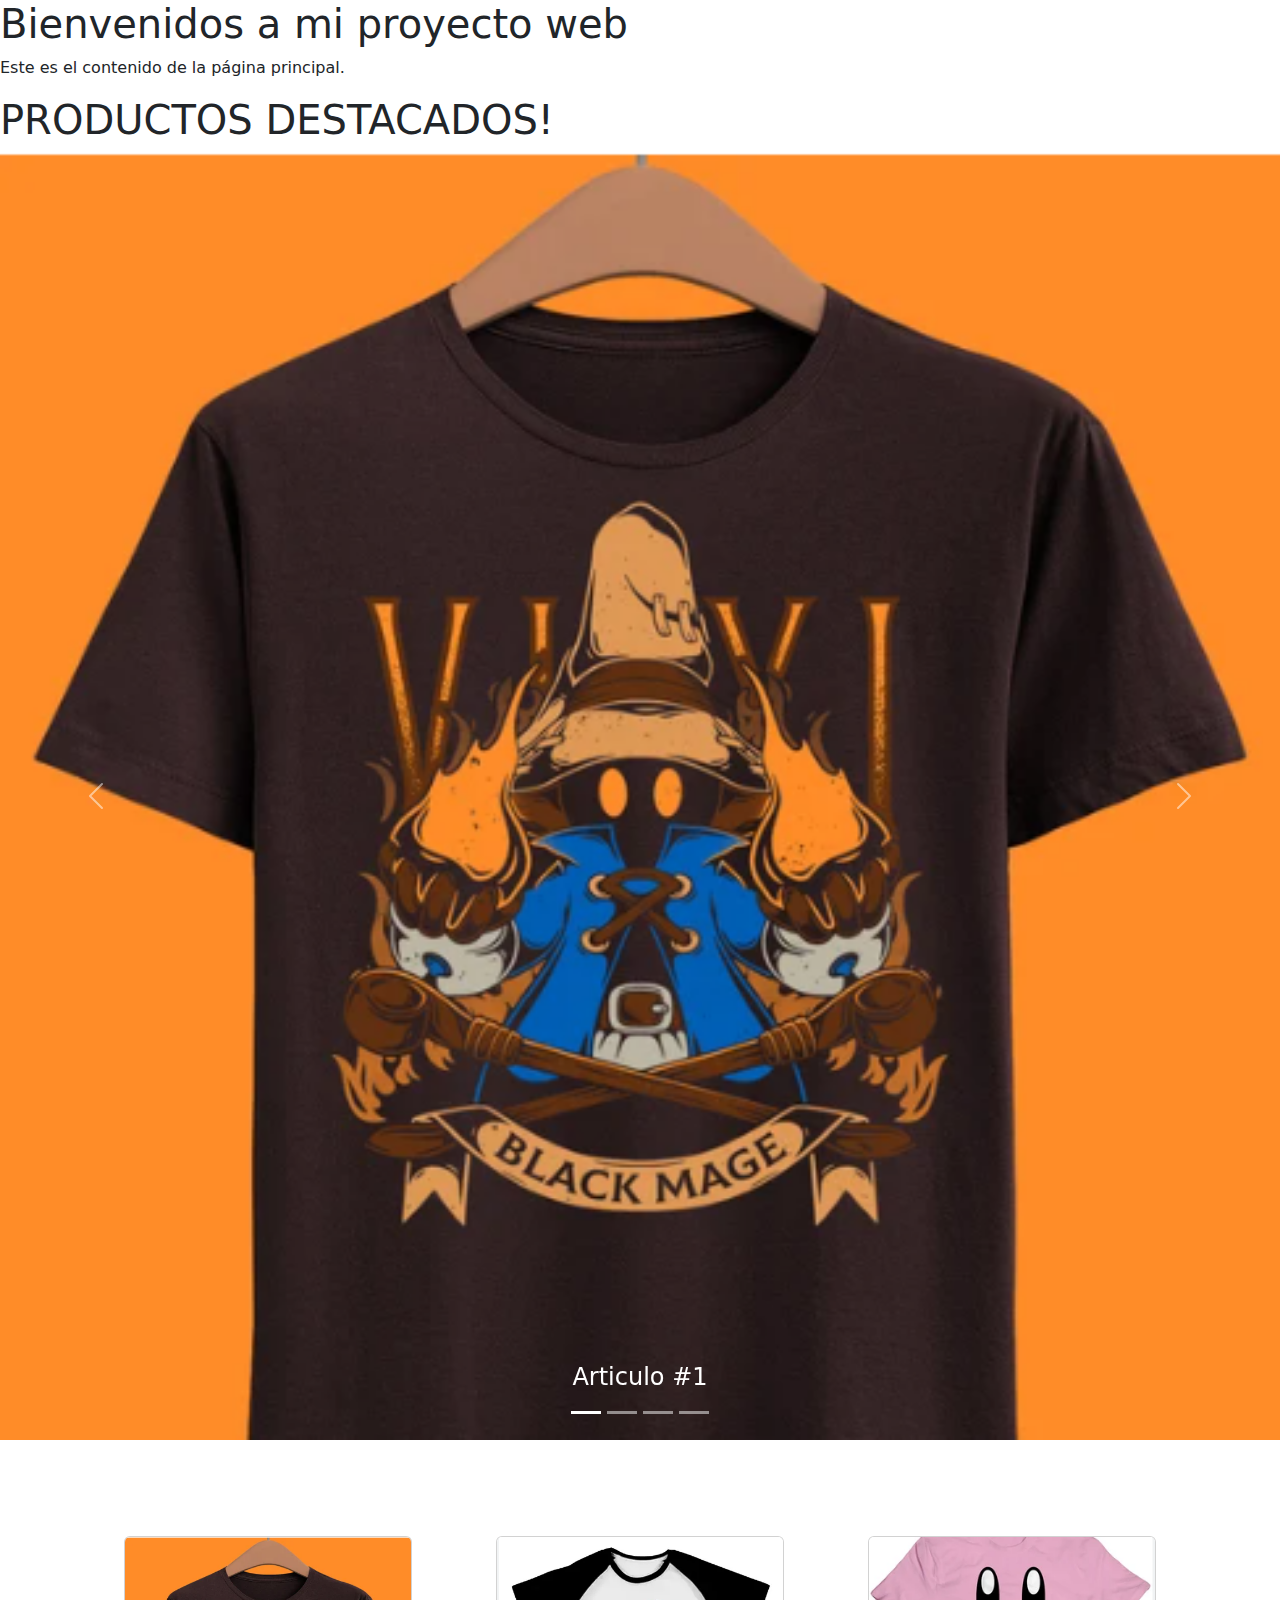
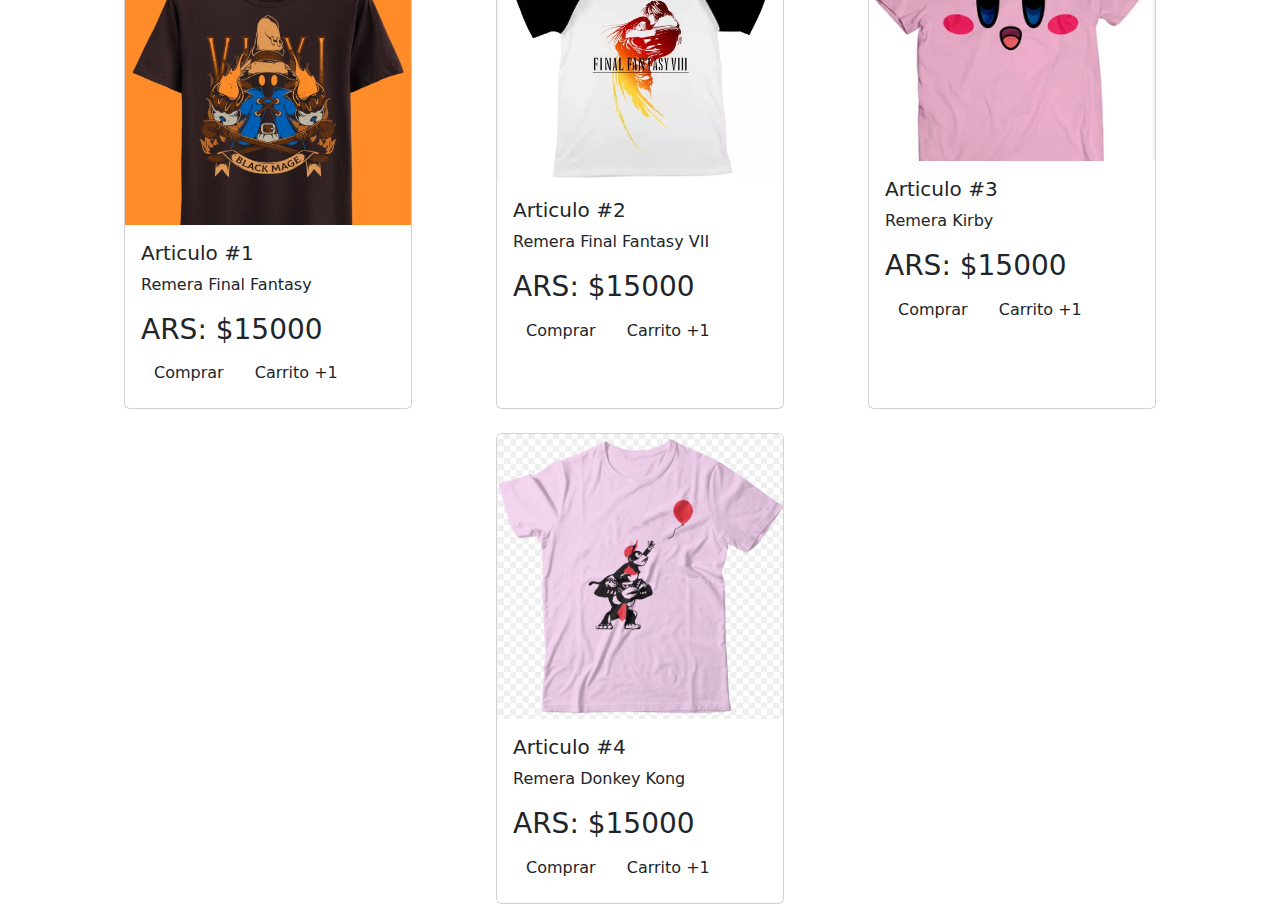
==== index.html @ dea4320c "Inicio proyecto" ====
<!DOCTYPE html>
<html lang="es">
<head>
    <meta charset="UTF-8">
    <meta name="viewport" content="width=device-width, initial-scale=1.0">
    <title>Mi Proyecto Web</title>
    
    <!-- Bootstrap CSS -->
    <link href="https://cdn.jsdelivr.net/npm/bootstrap@5.3.3/dist/css/bootstrap.min.css" rel="stylesheet" integrity="sha384-QWTKZyjpPEjISv5WaRU9OFeRpok6YctnYmDr5pNlyT2bRjXh0JMhjY6hW+ALEwIH" crossorigin="anonymous">
    
    <!-- Estilos personalizados -->
    <link rel="stylesheet" href="../css/styles.css">
</head>
<body>

    <!-- Contenedor para cargar el navbar dinámicamente -->
    <div id="navbar"></div>

    <!-- Contenido principal de la página -->
    <h1>Bienvenidos a mi proyecto web</h1>
    <p>Este es el contenido de la página principal.</p>

    <h1 class="tituloH1"> PRODUCTOS DESTACADOS!</h1>

    <div id="carouselExampleIndicators" class="carousel slide">
        <div class="carousel-indicators">
          <button type="button" data-bs-target="#carouselExampleIndicators" data-bs-slide-to="0" class="active" aria-current="true" aria-label="Slide 1"></button>
          <button type="button" data-bs-target="#carouselExampleIndicators" data-bs-slide-to="1" aria-label="Slide 2"></button>
          <button type="button" data-bs-target="#carouselExampleIndicators" data-bs-slide-to="2" aria-label="Slide 3"></button>
          <button type="button" data-bs-target="#carouselExampleIndicators" data-bs-slide-to="3" aria-label="Slide 4"></button>
        </div>
        <div class="carousel-inner">
          <div class="carousel-item active">
            <img src="../images/item_01_FF.png" class="d-block w-100" alt="...">
            <div class="carousel-caption d-none d-md-block">
                <h4>Articulo #1</h5>
              </div>
          </div>
          <div class="carousel-item">
            <img src="../images/item_02_FF.png" class="d-block w-100" alt="...">
            <div class="carousel-caption d-none d-md-block">
                <h4>Articulo #2</h5>
              </div>
          </div>
          <div class="carousel-item">
            <img src="../images/item_03_Kirby.png" class="d-block w-100" alt="...">
            <div class="carousel-caption d-none d-md-block">
                <h4>Articulo #3</h5>
              </div>
          </div>
          <div class="carousel-item">
            <img src="../images/item_04_DK.png" class="d-block w-100" alt="...">
            <div class="carousel-caption d-none d-md-block">
                <h4>Articulo #4</h5>
              </div>
          </div>
        </div>
        <button class="carousel-control-prev" type="button" data-bs-target="#carouselExampleIndicators" data-bs-slide="prev">
          <span class="carousel-control-prev-icon" aria-hidden="true"></span>
          <span class="visually-hidden">Previous</span>
        </button>
        <button class="carousel-control-next" type="button" data-bs-target="#carouselExampleIndicators" data-bs-slide="next">
          <span class="carousel-control-next-icon" aria-hidden="true"></span>
          <span class="visually-hidden">Next</span>
        </button>
      </div>



    <br> <br> <br> <br>
    <div class="container">
      <!-- Primera fila de 3 cards -->
      <div class="d-flex justify-content-around">
        <div class="card" style="width: 18rem;">
          <img class="card-img-top" src="../images/item_01_FF.png" alt="Card image cap">
          <div class="card-body">
            <h5 class="card-title">Articulo #1</h5>
            <p class="card-text">Remera Final Fantasy</p>
            <h3 class="card-text">ARS: $15000</h1>
            <a href="#" class="btn btn-comprar">Comprar</a>
            <a href="#" class="btn btn-carrito">Carrito +1</a>
          </div>
        </div>
        <div class="card" style="width: 18rem;">
          <img class="card-img-top" src="../images/item_02_FF.png" alt="Card image cap">
          <div class="card-body">
            <h5 class="card-title">Articulo #2</h5>
            <p class="card-text">Remera Final Fantasy VII</p>
            <h3 class="card-text">ARS: $15000</h1>
            <a href="#" class="btn btn-comprar">Comprar</a>
            <a href="#" class="btn btn-carrito">Carrito +1</a>
          </div>
        </div>
        <div class="card" style="width: 18rem;">
          <img class="card-img-top" src="../images/item_03_Kirby.png" alt="Card image cap">
          <div class="card-body">
            <h5 class="card-title">Articulo #3</h5>
            <p class="card-text">Remera Kirby</p>
            <h3 class="card-text">ARS: $15000</h1>
            <a href="#" class="btn btn-comprar">Comprar</a>
            <a href="#" class="btn btn-carrito">Carrito +1</a>
          </div>
        </div>
      </div>
    
      <!-- Segunda fila de 3 cards -->
      <div class="d-flex justify-content-around mt-4">
        <div class="card" style="width: 18rem;">
          <img class="card-img-top" src="../images/item_04_DK.png" alt="Card image cap">
          <div class="card-body">
            <h5 class="card-title">Articulo #4</h5>
            <p class="card-text">Remera Donkey Kong</p>
            <h3 class="card-text">ARS: $15000</h1>
            <a href="#" class="btn btn-comprar">Comprar</a>
            <a href="#" class="btn btn-carrito">Carrito +1</a>
          </div>
        </div>
      </div>
    </div>
    

    <!-- Contenedor para cargar el footer dinámicamente -->
    <div id="footer"></div>

    <!-- Scripts -->
    <script src="../js/loadComponents.js"></script> <!-- Cargar componentes dinámicamente -->
    <script src="https://cdn.jsdelivr.net/npm/bootstrap@5.3.3/dist/js/bootstrap.bundle.min.js" integrity="sha384-YvpcrYf0tY3lHB60NNkmXc5s9fDVZLESaAA55NDzOxhy9GkcIdslK1eN7N6jIeHz" crossorigin="anonymous"></script>
    
</body>
</html>
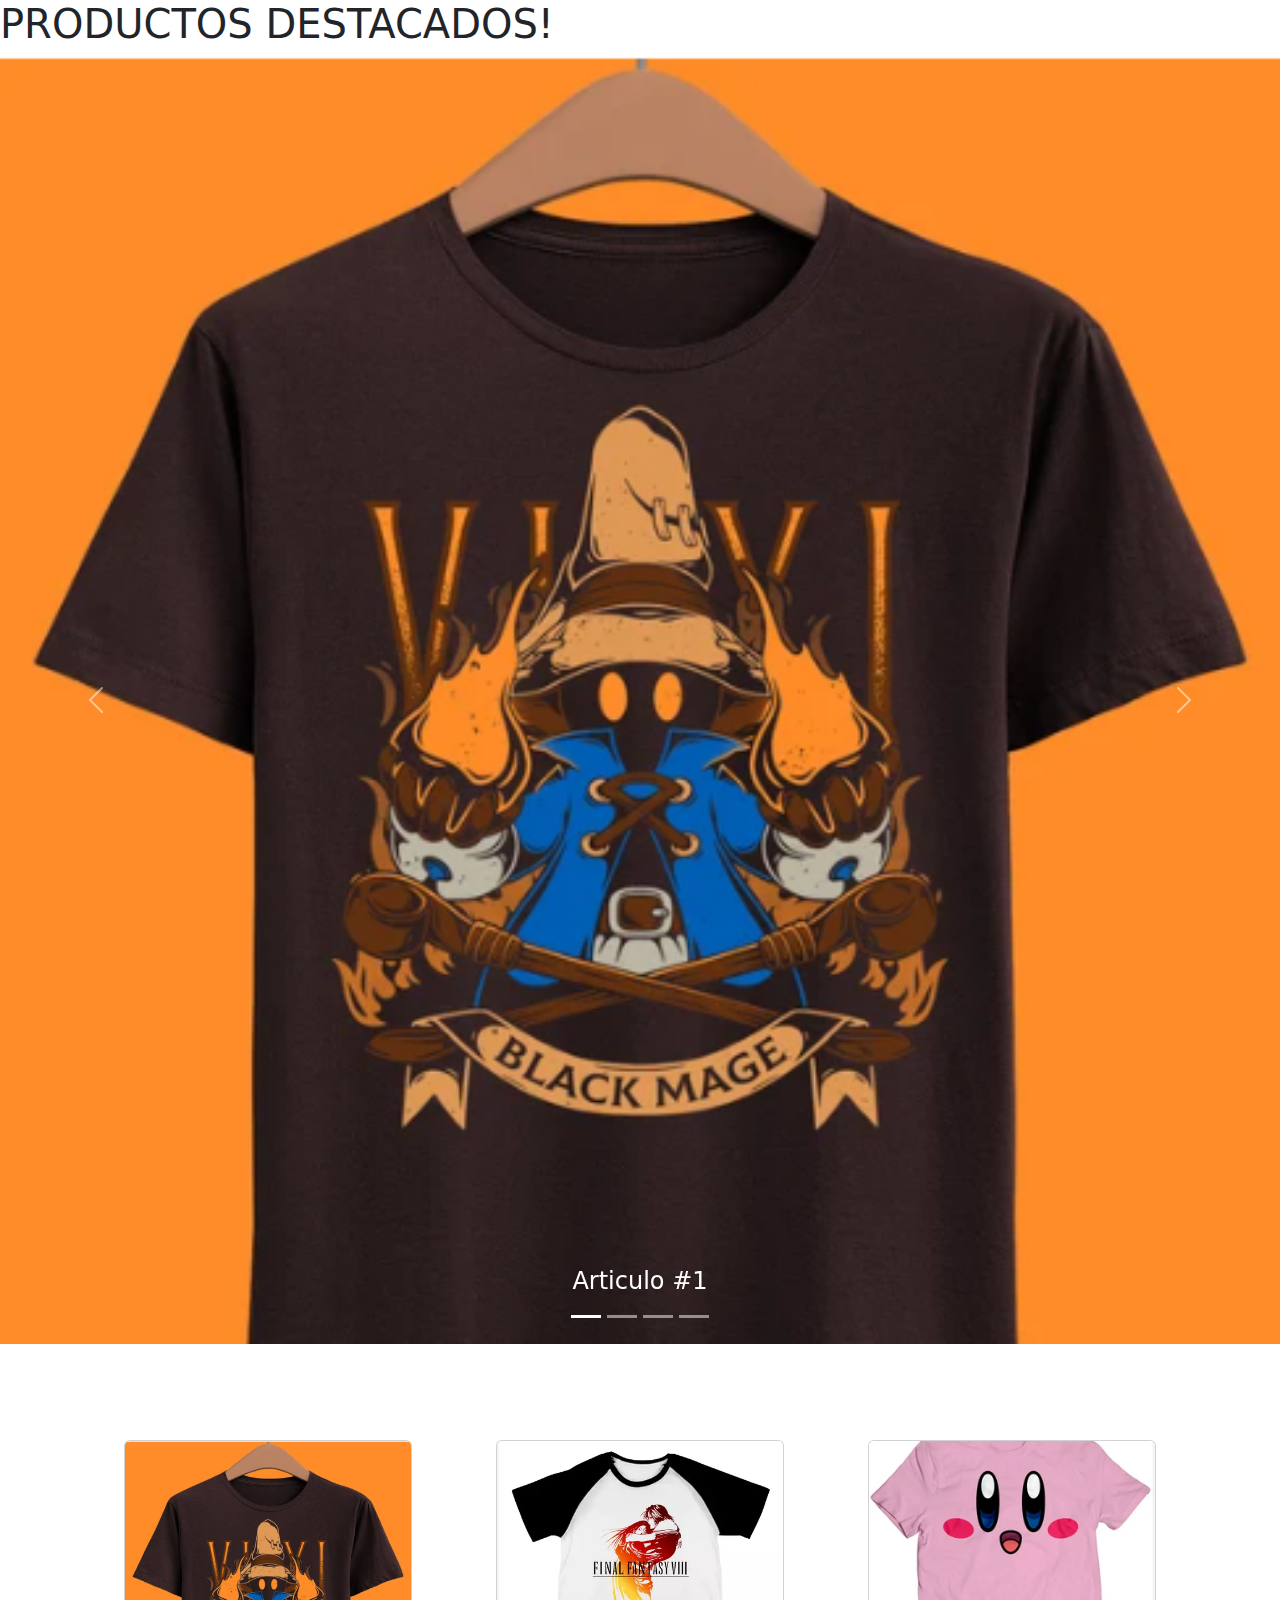
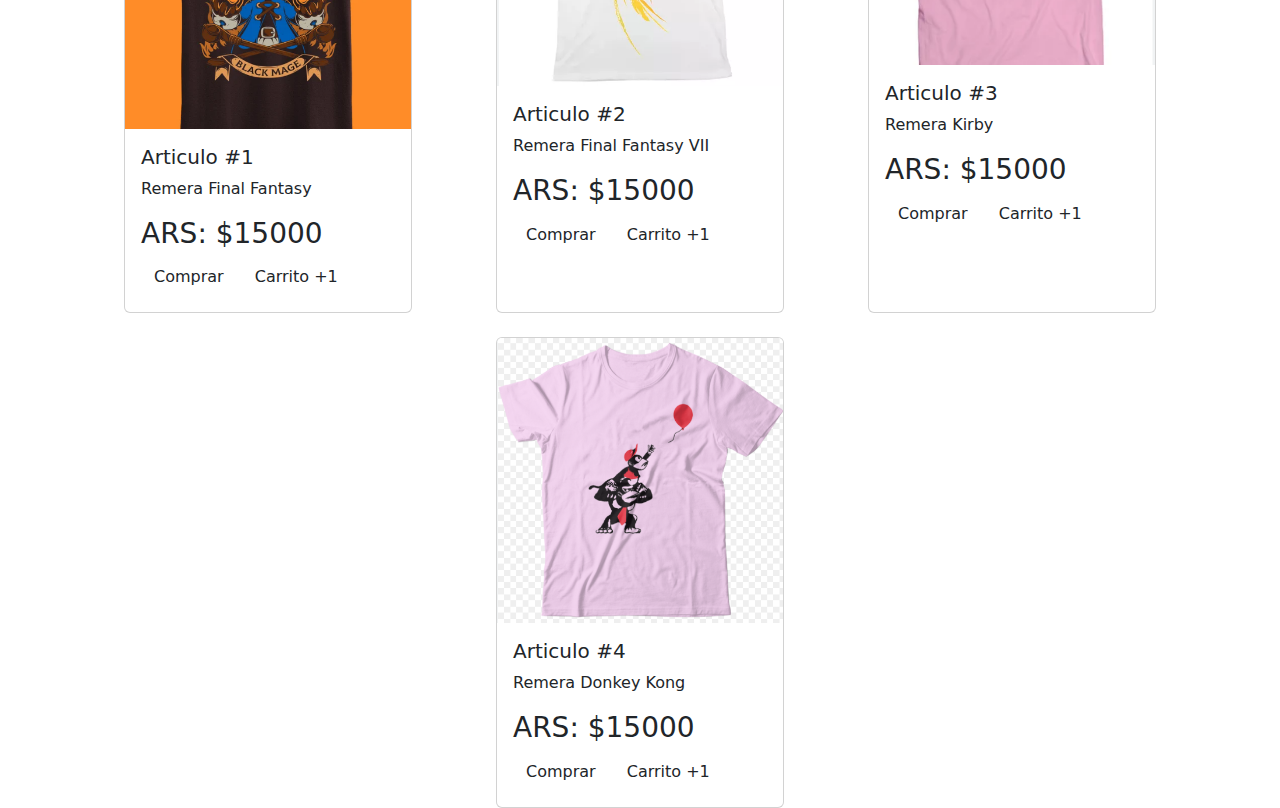
==== commit ee4a5bcb: "navbar" ====
--- a/index.html
+++ b/index.html
@@ -16,9 +16,7 @@
     <!-- Contenedor para cargar el navbar dinámicamente -->
     <div id="navbar"></div>
 
-    <!-- Contenido principal de la página -->
-    <h1>Bienvenidos a mi proyecto web</h1>
-    <p>Este es el contenido de la página principal.</p>
+ 
 
     <h1 class="tituloH1"> PRODUCTOS DESTACADOS!</h1>
 
@@ -117,7 +115,7 @@
         </div>
       </div>
     </div>
-    
+
 
     <!-- Contenedor para cargar el footer dinámicamente -->
     <div id="footer"></div>
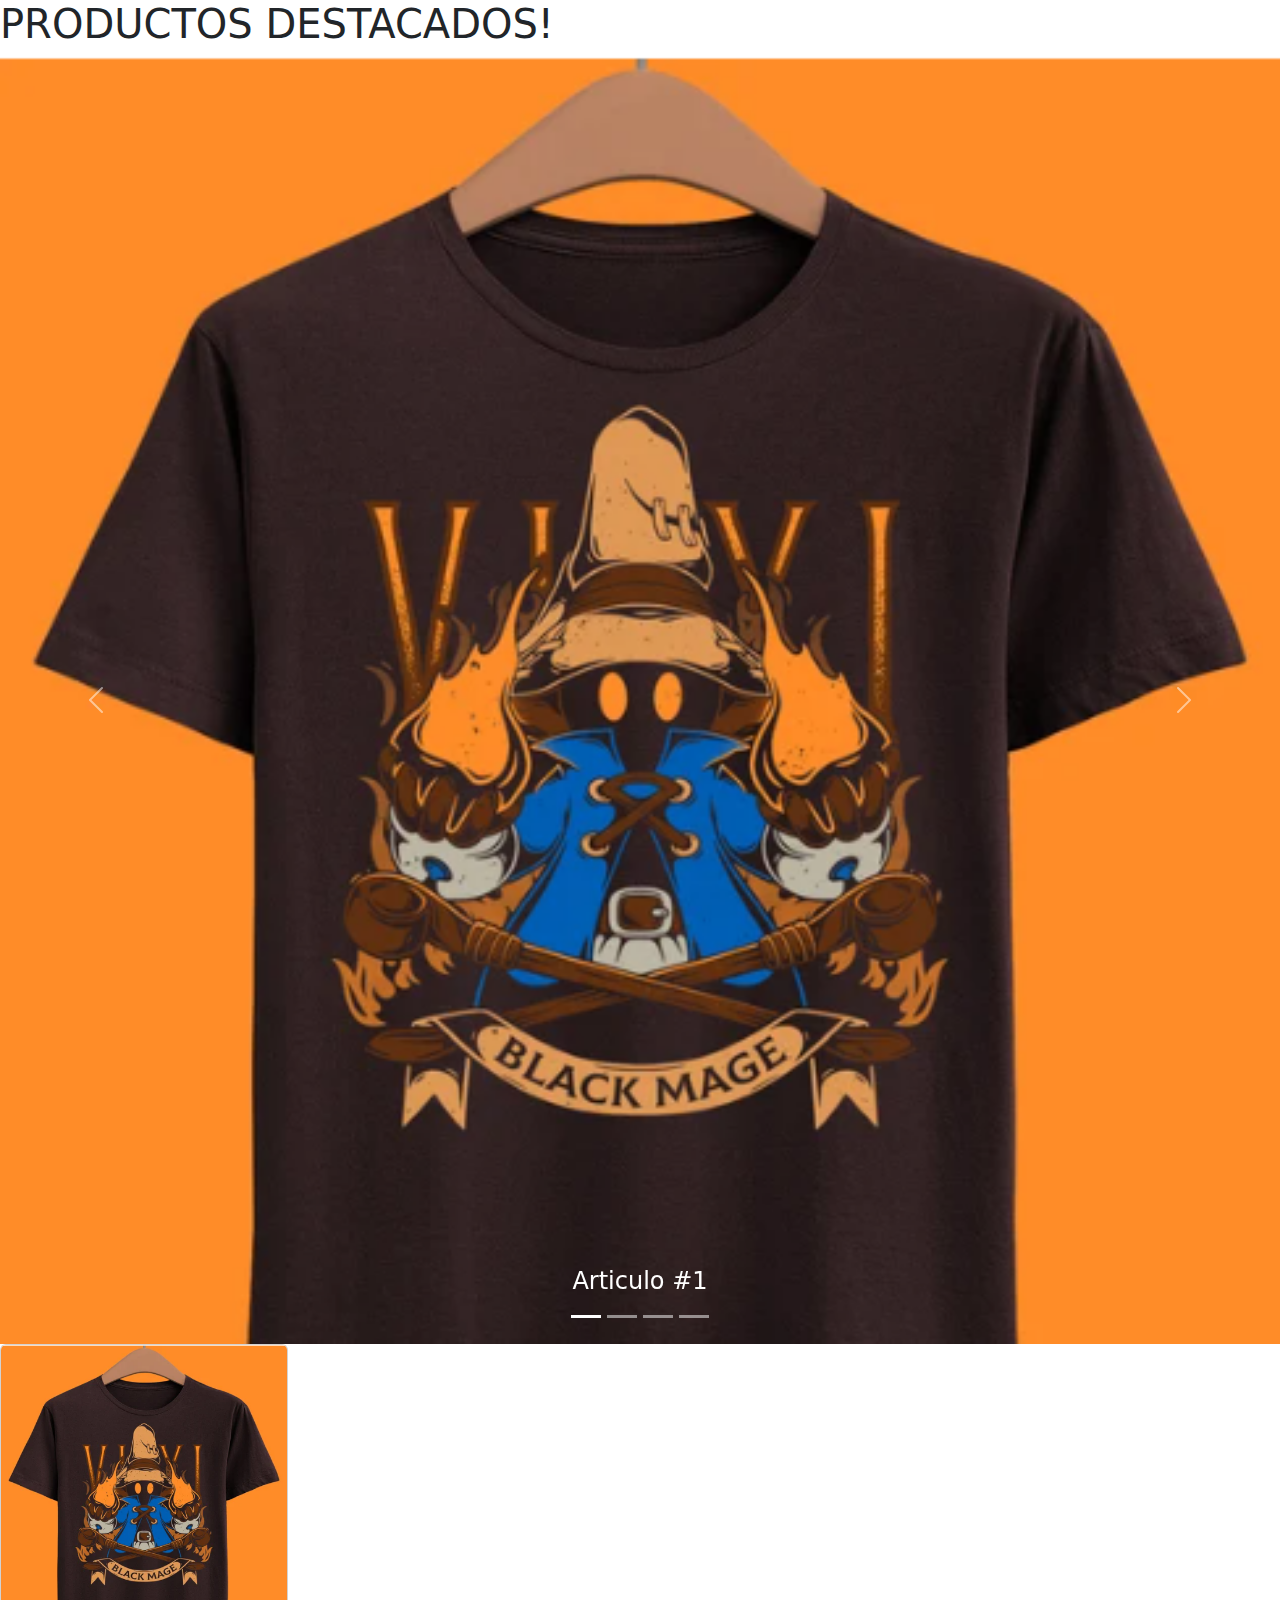
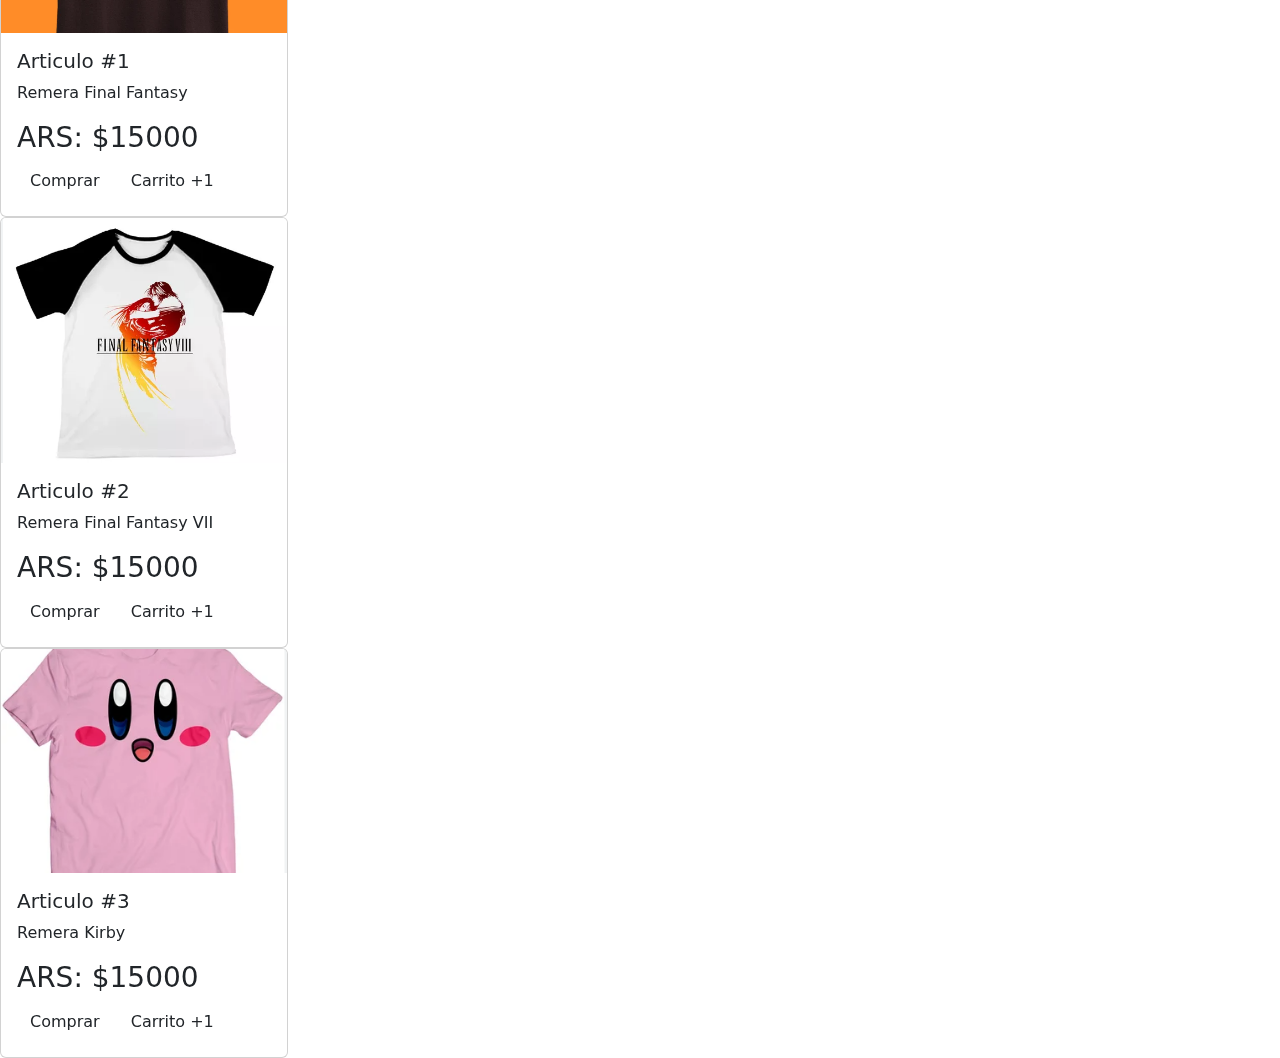
==== commit 6bbc7a33: "avance seccion contacto" ====
--- a/index.html
+++ b/index.html
@@ -1,121 +1,106 @@
 <!DOCTYPE html>
 <html lang="es">
+
 <head>
     <meta charset="UTF-8">
     <meta name="viewport" content="width=device-width, initial-scale=1.0">
     <title>Mi Proyecto Web</title>
-    
+
     <!-- Bootstrap CSS -->
     <link href="https://cdn.jsdelivr.net/npm/bootstrap@5.3.3/dist/css/bootstrap.min.css" rel="stylesheet" integrity="sha384-QWTKZyjpPEjISv5WaRU9OFeRpok6YctnYmDr5pNlyT2bRjXh0JMhjY6hW+ALEwIH" crossorigin="anonymous">
-    
+
     <!-- Estilos personalizados -->
     <link rel="stylesheet" href="../css/styles.css">
 </head>
+
 <body>
 
     <!-- Contenedor para cargar el navbar dinámicamente -->
     <div id="navbar"></div>
 
- 
+    <h1 class="tituloH1">PRODUCTOS DESTACADOS!</h1>
 
-    <h1 class="tituloH1"> PRODUCTOS DESTACADOS!</h1>
-
+    <!-- Carousel -->
     <div id="carouselExampleIndicators" class="carousel slide">
         <div class="carousel-indicators">
-          <button type="button" data-bs-target="#carouselExampleIndicators" data-bs-slide-to="0" class="active" aria-current="true" aria-label="Slide 1"></button>
-          <button type="button" data-bs-target="#carouselExampleIndicators" data-bs-slide-to="1" aria-label="Slide 2"></button>
-          <button type="button" data-bs-target="#carouselExampleIndicators" data-bs-slide-to="2" aria-label="Slide 3"></button>
-          <button type="button" data-bs-target="#carouselExampleIndicators" data-bs-slide-to="3" aria-label="Slide 4"></button>
+            <button type="button" data-bs-target="#carouselExampleIndicators" data-bs-slide-to="0" class="active" aria-current="true" aria-label="Slide 1"></button>
+            <button type="button" data-bs-target="#carouselExampleIndicators" data-bs-slide-to="1" aria-label="Slide 2"></button>
+            <button type="button" data-bs-target="#carouselExampleIndicators" data-bs-slide-to="2" aria-label="Slide 3"></button>
+            <button type="button" data-bs-target="#carouselExampleIndicators" data-bs-slide-to="3" aria-label="Slide 4"></button>
         </div>
         <div class="carousel-inner">
-          <div class="carousel-item active">
-            <img src="../images/item_01_FF.png" class="d-block w-100" alt="...">
-            <div class="carousel-caption d-none d-md-block">
-                <h4>Articulo #1</h5>
-              </div>
-          </div>
-          <div class="carousel-item">
-            <img src="../images/item_02_FF.png" class="d-block w-100" alt="...">
-            <div class="carousel-caption d-none d-md-block">
-                <h4>Articulo #2</h5>
-              </div>
-          </div>
-          <div class="carousel-item">
-            <img src="../images/item_03_Kirby.png" class="d-block w-100" alt="...">
-            <div class="carousel-caption d-none d-md-block">
-                <h4>Articulo #3</h5>
-              </div>
-          </div>
-          <div class="carousel-item">
-            <img src="../images/item_04_DK.png" class="d-block w-100" alt="...">
-            <div class="carousel-caption d-none d-md-block">
-                <h4>Articulo #4</h5>
-              </div>
-          </div>
+            <div class="carousel-item active">
+                <img src="../images/item_01_FF.png" class="d-block w-100" alt="...">
+                <div class="carousel-caption d-none d-md-block">
+                    <h4>Articulo #1</h4>
+                </div>
+            </div>
+            <div class="carousel-item">
+                <img src="../images/item_02_FF.png" class="d-block w-100" alt="...">
+                <div class="carousel-caption d-none d-md-block">
+                    <h4>Articulo #2</h4>
+                </div>
+            </div>
+            <div class="carousel-item">
+                <img src="../images/item_03_Kirby.png" class="d-block w-100" alt="...">
+                <div class="carousel-caption d-none d-md-block">
+                    <h4>Articulo #3</h4>
+                </div>
+            </div>
+            <div class="carousel-item">
+                <img src="../images/item_04_DK.png" class="d-block w-100" alt="...">
+                <div class="carousel-caption d-none d-md-block">
+                    <h4>Articulo #4</h4>
+                </div>
+            </div>
         </div>
         <button class="carousel-control-prev" type="button" data-bs-target="#carouselExampleIndicators" data-bs-slide="prev">
-          <span class="carousel-control-prev-icon" aria-hidden="true"></span>
-          <span class="visually-hidden">Previous</span>
+            <span class="carousel-control-prev-icon" aria-hidden="true"></span>
+            <span class="visually-hidden">Previous</span>
         </button>
         <button class="carousel-control-next" type="button" data-bs-target="#carouselExampleIndicators" data-bs-slide="next">
-          <span class="carousel-control-next-icon" aria-hidden="true"></span>
-          <span class="visually-hidden">Next</span>
+            <span class="carousel-control-next-icon" aria-hidden="true"></span>
+            <span class="visually-hidden">Next</span>
         </button>
-      </div>
-
-
-
-    <br> <br> <br> <br>
-    <div class="container">
-      <!-- Primera fila de 3 cards -->
-      <div class="d-flex justify-content-around">
-        <div class="card" style="width: 18rem;">
-          <img class="card-img-top" src="../images/item_01_FF.png" alt="Card image cap">
-          <div class="card-body">
-            <h5 class="card-title">Articulo #1</h5>
-            <p class="card-text">Remera Final Fantasy</p>
-            <h3 class="card-text">ARS: $15000</h1>
-            <a href="#" class="btn btn-comprar">Comprar</a>
-            <a href="#" class="btn btn-carrito">Carrito +1</a>
-          </div>
-        </div>
-        <div class="card" style="width: 18rem;">
-          <img class="card-img-top" src="../images/item_02_FF.png" alt="Card image cap">
-          <div class="card-body">
-            <h5 class="card-title">Articulo #2</h5>
-            <p class="card-text">Remera Final Fantasy VII</p>
-            <h3 class="card-text">ARS: $15000</h1>
-            <a href="#" class="btn btn-comprar">Comprar</a>
-            <a href="#" class="btn btn-carrito">Carrito +1</a>
-          </div>
-        </div>
-        <div class="card" style="width: 18rem;">
-          <img class="card-img-top" src="../images/item_03_Kirby.png" alt="Card image cap">
-          <div class="card-body">
-            <h5 class="card-title">Articulo #3</h5>
-            <p class="card-text">Remera Kirby</p>
-            <h3 class="card-text">ARS: $15000</h1>
-            <a href="#" class="btn btn-comprar">Comprar</a>
-            <a href="#" class="btn btn-carrito">Carrito +1</a>
-          </div>
-        </div>
-      </div>
-    
-      <!-- Segunda fila de 3 cards -->
-      <div class="d-flex justify-content-around mt-4">
-        <div class="card" style="width: 18rem;">
-          <img class="card-img-top" src="../images/item_04_DK.png" alt="Card image cap">
-          <div class="card-body">
-            <h5 class="card-title">Articulo #4</h5>
-            <p class="card-text">Remera Donkey Kong</p>
-            <h3 class="card-text">ARS: $15000</h1>
-            <a href="#" class="btn btn-comprar">Comprar</a>
-            <a href="#" class="btn btn-carrito">Carrito +1</a>
-          </div>
-        </div>
-      </div>
     </div>
 
+   
+
+    <!-- Productos destacados -->
+    <div class="grid-container-cards">
+        <div class="card" style="width: 18rem;">
+            <img class="card-img-top" src="../images/item_01_FF.png" alt="Card image cap">
+            <div class="card-body">
+                <h5 class="card-title">Articulo #1</h5>
+                <p class="card-text">Remera Final Fantasy</p>
+                <h3 class="card-text">ARS: $15000</h3>
+                <a href="#" class="btn btn-comprar">Comprar</a>
+                <a href="#" class="btn btn-carrito">Carrito +1</a>
+            </div>
+        </div>
+
+        <div class="card" style="width: 18rem;">
+            <img class="card-img-top" src="../images/item_02_FF.png" alt="Card image cap">
+            <div class="card-body">
+                <h5 class="card-title">Articulo #2</h5>
+                <p class="card-text">Remera Final Fantasy VII</p>
+                <h3 class="card-text">ARS: $15000</h3>
+                <a href="#" class="btn btn-comprar">Comprar</a>
+                <a href="#" class="btn btn-carrito">Carrito +1</a>
+            </div>
+        </div>
+
+        <div class="card" style="width: 18rem;">
+            <img class="card-img-top" src="../images/item_03_Kirby.png" alt="Card image cap">
+            <div class="card-body">
+                <h5 class="card-title">Articulo #3</h5>
+                <p class="card-text">Remera Kirby</p>
+                <h3 class="card-text">ARS: $15000</h3>
+                <a href="#" class="btn btn-comprar">Comprar</a>
+                <a href="#" class="btn btn-carrito">Carrito +1</a>
+            </div>
+        </div>
+    </div>
 
     <!-- Contenedor para cargar el footer dinámicamente -->
     <div id="footer"></div>
@@ -125,4 +110,5 @@
     <script src="https://cdn.jsdelivr.net/npm/bootstrap@5.3.3/dist/js/bootstrap.bundle.min.js" integrity="sha384-YvpcrYf0tY3lHB60NNkmXc5s9fDVZLESaAA55NDzOxhy9GkcIdslK1eN7N6jIeHz" crossorigin="anonymous"></script>
     
 </body>
+
 </html>
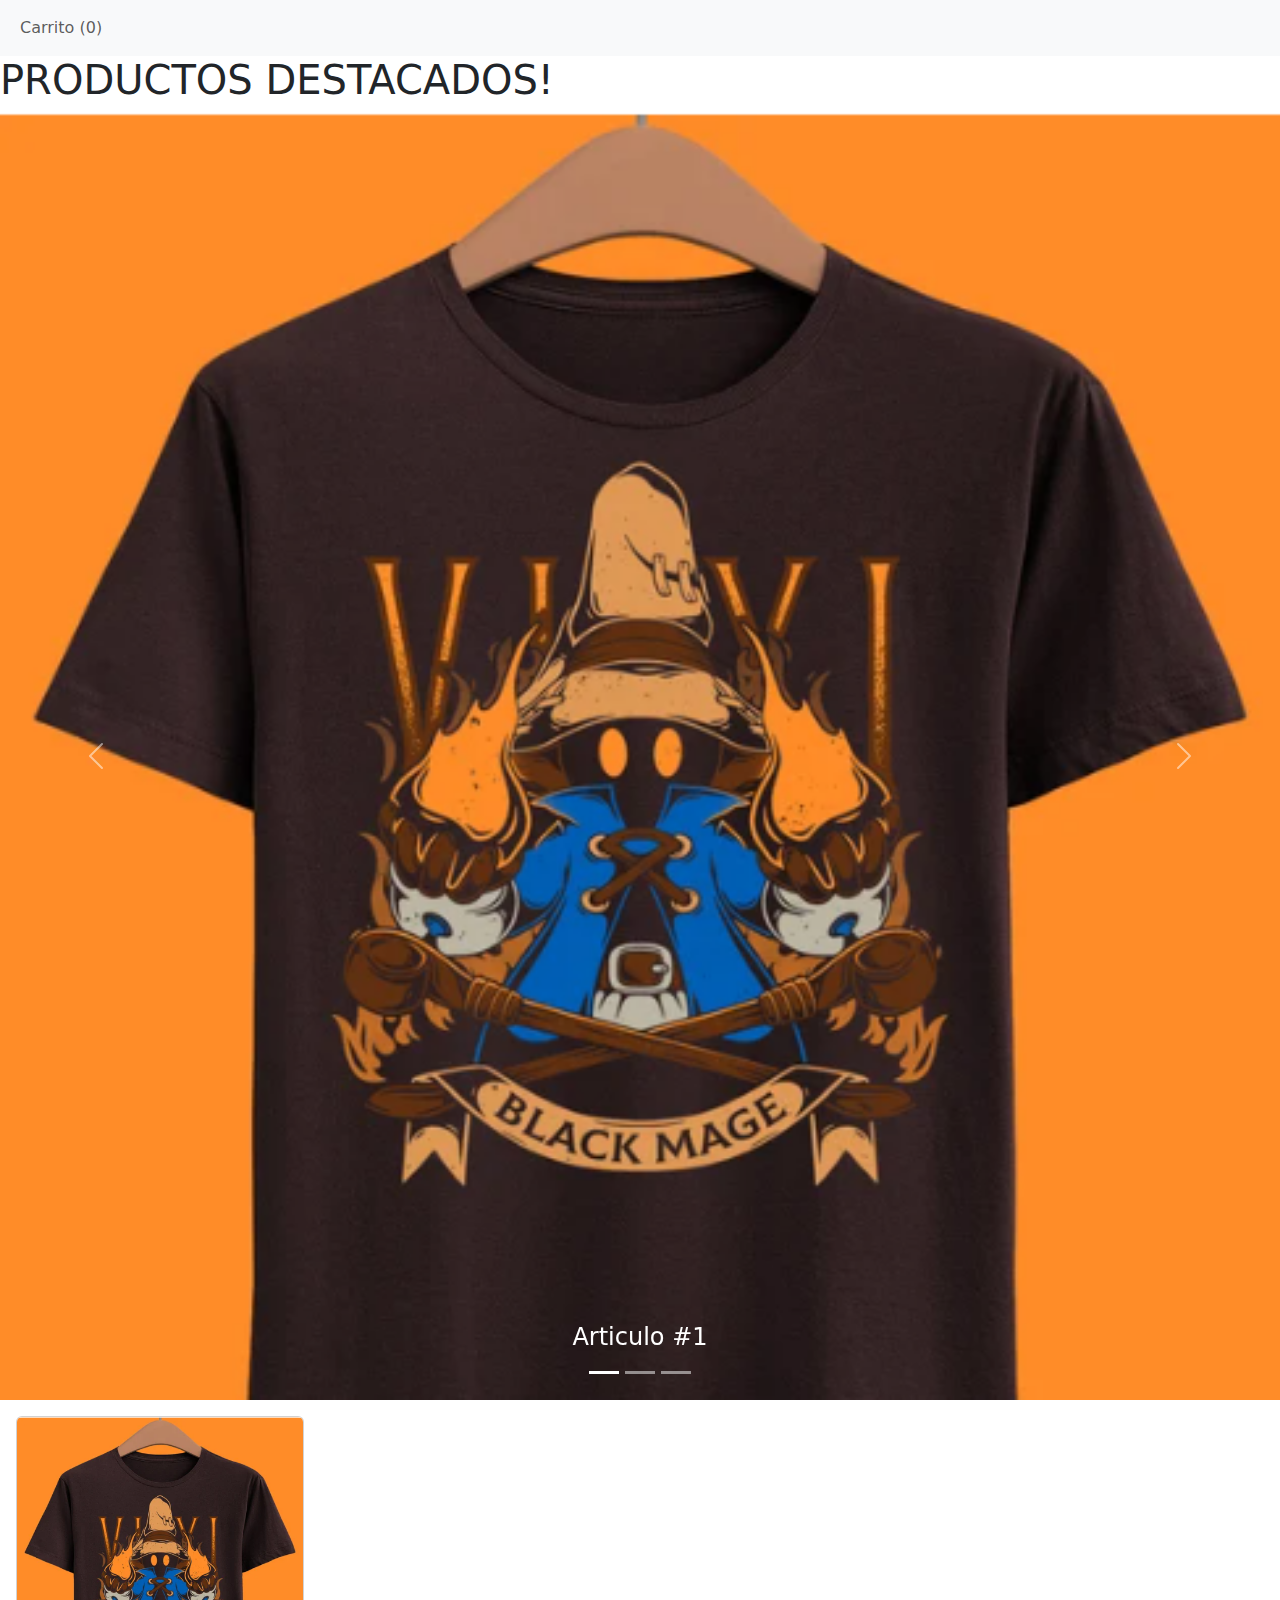
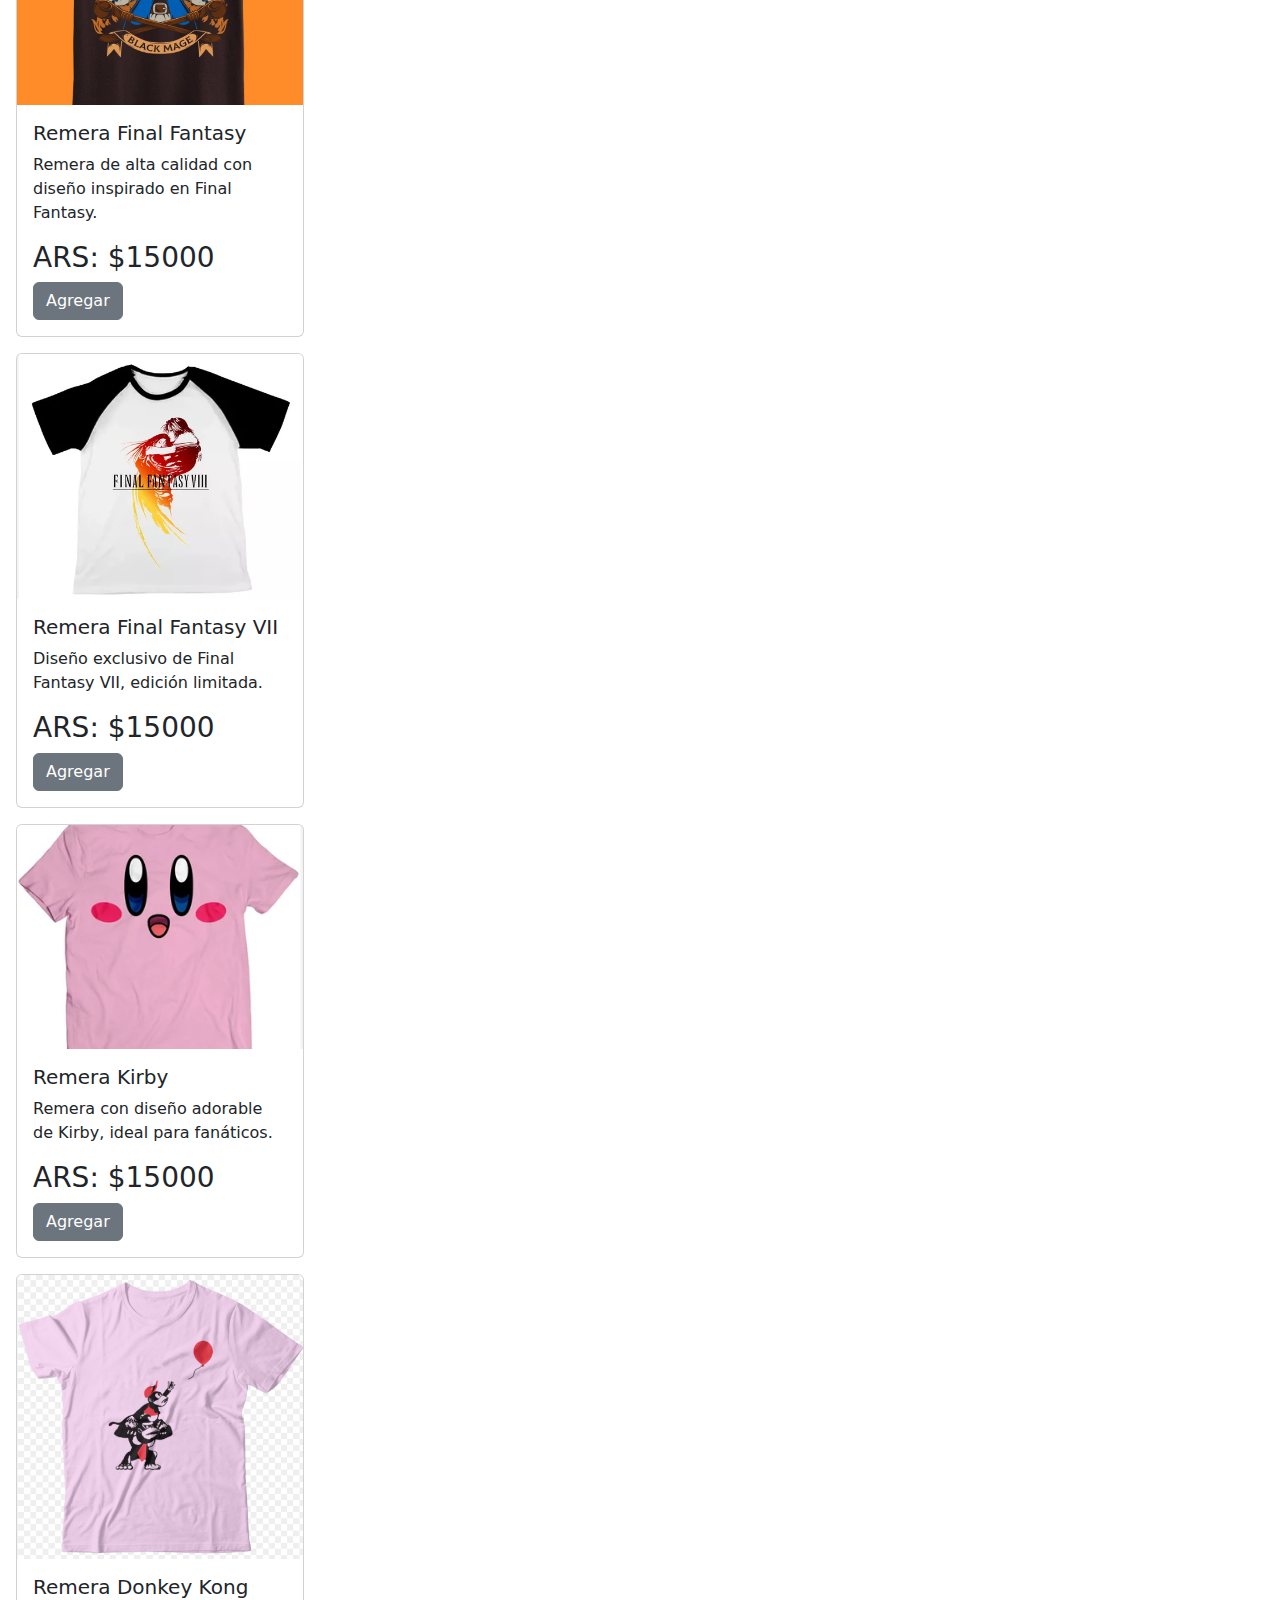
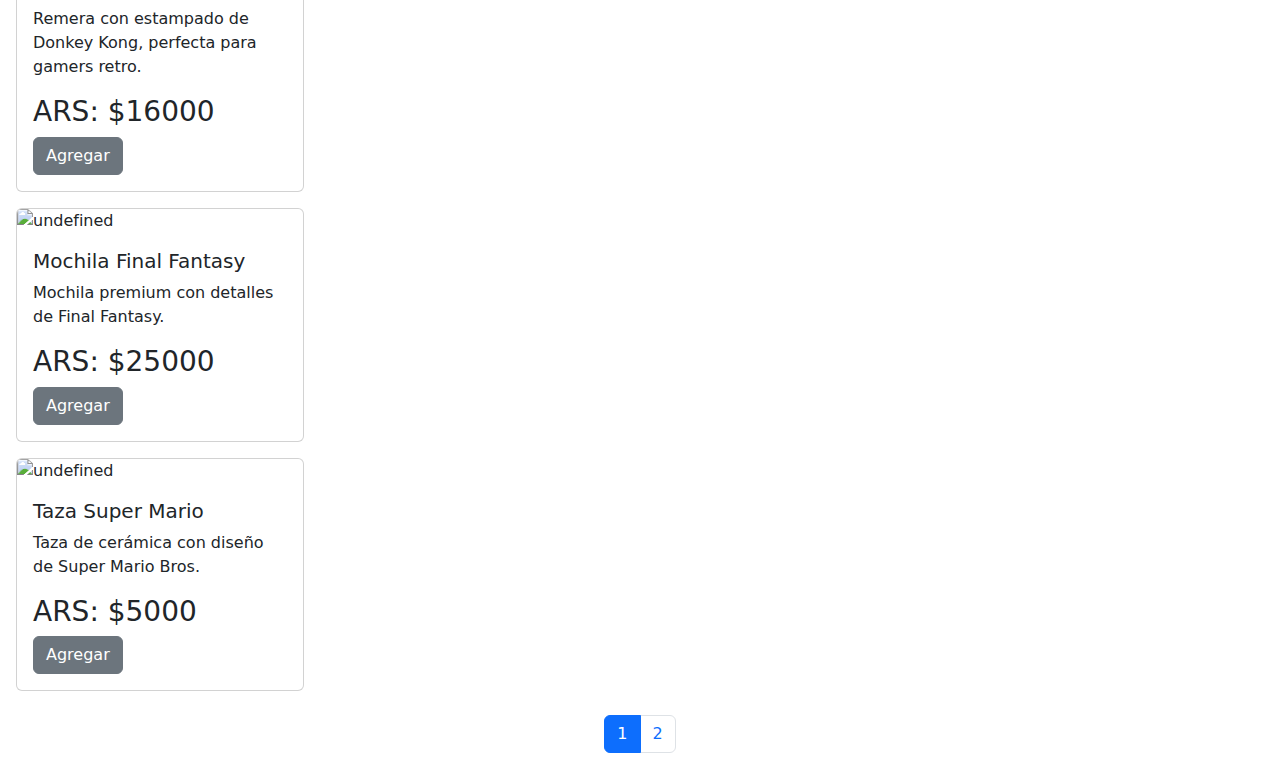
==== commit d70089e1: "TP Final" ====
--- a/index.html
+++ b/index.html
@@ -10,13 +10,51 @@
     <link href="https://cdn.jsdelivr.net/npm/bootstrap@5.3.3/dist/css/bootstrap.min.css" rel="stylesheet" integrity="sha384-QWTKZyjpPEjISv5WaRU9OFeRpok6YctnYmDr5pNlyT2bRjXh0JMhjY6hW+ALEwIH" crossorigin="anonymous">
 
     <!-- Estilos personalizados -->
-    <link rel="stylesheet" href="../css/styles.css">
+    <link rel="stylesheet" href="/css/styles.css">
 </head>
 
 <body>
 
-    <!-- Contenedor para cargar el navbar dinámicamente -->
+    <!-- Navbar con botón para ver carrito -->
     <div id="navbar"></div>
+
+    <!-- Menú tipo hamburguesa para ver el carrito -->
+    <nav class="navbar navbar-expand-lg navbar-light bg-light">
+        <div class="container-fluid">
+            <button class="navbar-toggler" type="button" data-bs-toggle="collapse" data-bs-target="#navbarNav" aria-controls="navbarNav" aria-expanded="false" aria-label="Toggle navigation">
+                <span class="navbar-toggler-icon"></span>
+            </button>
+            <div class="collapse navbar-collapse" id="navbarNav">
+                <ul class="navbar-nav">
+                    <li class="nav-item">
+                        <a class="nav-link" href="#" id="carritoLink" data-bs-toggle="modal" data-bs-target="#carritoModal">
+                            Carrito (<span id="carritoCount">0</span>)
+                        </a>
+                    </li>
+                </ul>
+            </div>
+        </div>
+    </nav>
+
+    <!-- Modal para mostrar el carrito -->
+    <div class="modal fade" id="carritoModal" tabindex="-1" aria-labelledby="carritoModalLabel" aria-hidden="true">
+        <div class="modal-dialog">
+            <div class="modal-content">
+                <div class="modal-header">
+                    <h5 class="modal-title" id="carritoModalLabel">Resumen del Carrito</h5>
+                    <button type="button" class="btn-close" data-bs-dismiss="modal" aria-label="Close"></button>
+                </div>
+                <div class="modal-body" id="carritoResumen">
+                    <!-- Aquí se mostrará el resumen del carrito -->
+                    <p>No hay productos en el carrito.</p>
+                </div>
+                <div class="modal-footer">
+                    <button type="button" class="btn btn-secondary" data-bs-dismiss="modal">Cerrar</button>
+                    <button type="button" class="btn btn-primary">Proceder a la compra</button>
+                </div>
+            </div>
+        </div>
+    </div>
 
     <h1 class="tituloH1">PRODUCTOS DESTACADOS!</h1>
 
@@ -26,31 +64,24 @@
             <button type="button" data-bs-target="#carouselExampleIndicators" data-bs-slide-to="0" class="active" aria-current="true" aria-label="Slide 1"></button>
             <button type="button" data-bs-target="#carouselExampleIndicators" data-bs-slide-to="1" aria-label="Slide 2"></button>
             <button type="button" data-bs-target="#carouselExampleIndicators" data-bs-slide-to="2" aria-label="Slide 3"></button>
-            <button type="button" data-bs-target="#carouselExampleIndicators" data-bs-slide-to="3" aria-label="Slide 4"></button>
         </div>
         <div class="carousel-inner">
             <div class="carousel-item active">
-                <img src="../images/item_01_FF.png" class="d-block w-100" alt="...">
+                <img src="/images/item_01_FF.png" class="d-block w-100" alt="..." onerror="this.onerror=null; this.src='/images/imagen-emergencia.jpg';">
                 <div class="carousel-caption d-none d-md-block">
                     <h4>Articulo #1</h4>
                 </div>
             </div>
             <div class="carousel-item">
-                <img src="../images/item_02_FF.png" class="d-block w-100" alt="...">
+                <img src="/images/item_02_FF.png" class="d-block w-100" alt="..." onerror="this.onerror=null; this.src='/images/imagen-emergencia.jpg';">
                 <div class="carousel-caption d-none d-md-block">
                     <h4>Articulo #2</h4>
                 </div>
             </div>
             <div class="carousel-item">
-                <img src="../images/item_03_Kirby.png" class="d-block w-100" alt="...">
+                <img src="/images/item_03_Kirby.png" class="d-block w-100" alt="..." onerror="this.onerror=null; this.src='/images/imagen-emergencia.jpg';">
                 <div class="carousel-caption d-none d-md-block">
                     <h4>Articulo #3</h4>
-                </div>
-            </div>
-            <div class="carousel-item">
-                <img src="../images/item_04_DK.png" class="d-block w-100" alt="...">
-                <div class="carousel-caption d-none d-md-block">
-                    <h4>Articulo #4</h4>
                 </div>
             </div>
         </div>
@@ -64,51 +95,124 @@
         </button>
     </div>
 
-   
-
-    <!-- Productos destacados -->
-    <div class="grid-container-cards">
-        <div class="card" style="width: 18rem;">
-            <img class="card-img-top" src="../images/item_01_FF.png" alt="Card image cap">
-            <div class="card-body">
-                <h5 class="card-title">Articulo #1</h5>
-                <p class="card-text">Remera Final Fantasy</p>
-                <h3 class="card-text">ARS: $15000</h3>
-                <a href="#" class="btn btn-comprar">Comprar</a>
-                <a href="#" class="btn btn-carrito">Carrito +1</a>
-            </div>
-        </div>
-
-        <div class="card" style="width: 18rem;">
-            <img class="card-img-top" src="../images/item_02_FF.png" alt="Card image cap">
-            <div class="card-body">
-                <h5 class="card-title">Articulo #2</h5>
-                <p class="card-text">Remera Final Fantasy VII</p>
-                <h3 class="card-text">ARS: $15000</h3>
-                <a href="#" class="btn btn-comprar">Comprar</a>
-                <a href="#" class="btn btn-carrito">Carrito +1</a>
-            </div>
-        </div>
-
-        <div class="card" style="width: 18rem;">
-            <img class="card-img-top" src="../images/item_03_Kirby.png" alt="Card image cap">
-            <div class="card-body">
-                <h5 class="card-title">Articulo #3</h5>
-                <p class="card-text">Remera Kirby</p>
-                <h3 class="card-text">ARS: $15000</h3>
-                <a href="#" class="btn btn-comprar">Comprar</a>
-                <a href="#" class="btn btn-carrito">Carrito +1</a>
-            </div>
-        </div>
-    </div>
+    <!-- Contenedor de productos -->
+    <div class="grid-container-cards" id="productos-container"></div>
+
+    <!-- Contenedor de paginación -->
+    <nav aria-label="Paginación de productos" class="mt-4">
+        <ul class="pagination justify-content-center" id="pagination-container"></ul>
+    </nav>
 
     <!-- Contenedor para cargar el footer dinámicamente -->
     <div id="footer"></div>
 
     <!-- Scripts -->
-    <script src="../js/loadComponents.js"></script> <!-- Cargar componentes dinámicamente -->
+    <script src="/js/loadComponents.js"></script> <!-- Cargar componentes dinámicamente -->
     <script src="https://cdn.jsdelivr.net/npm/bootstrap@5.3.3/dist/js/bootstrap.bundle.min.js" integrity="sha384-YvpcrYf0tY3lHB60NNkmXc5s9fDVZLESaAA55NDzOxhy9GkcIdslK1eN7N6jIeHz" crossorigin="anonymous"></script>
-    
+
+    <!-- Script para cargar productos desde JSON con paginación y funcionalidad de carrito -->
+    <script>
+        const itemsPerPage = 6; // Cantidad de productos por página
+        let currentPage = 1;
+        let productos = [];
+        let carrito = [];
+
+        // Función para renderizar los productos en una página específica
+        function renderProducts(page) {
+            const container = document.getElementById('productos-container');
+            container.innerHTML = '';
+            const start = (page - 1) * itemsPerPage;
+            const end = start + itemsPerPage;
+            const productosPagina = productos.slice(start, end);
+
+            productosPagina.forEach(producto => {
+                const card = `
+                    <div class="card" style="width: 18rem; margin: 1rem;">
+                        <img class="card-img-top" src="${producto.imagen}" alt="${producto.nombre}" onerror="this.onerror=null; this.src='/images/imagen-emergencia.jpg';">
+                        <div class="card-body">
+                            <h5 class="card-title">${producto.titulo}</h5>
+                            <p class="card-text">${producto.descripcion}</p>
+                            <h3 class="card-text">ARS: $${producto.precio}</h3>
+                            <button class="btn btn-secondary" onclick="agregarAlCarrito(${producto.id})">Agregar</button>
+                        </div>
+                    </div>
+                `;
+                container.innerHTML += card;
+            });
+        }
+
+        // Función para renderizar la paginación
+        function renderPagination() {
+            const paginationContainer = document.getElementById('pagination-container');
+            paginationContainer.innerHTML = '';
+            const totalPages = Math.ceil(productos.length / itemsPerPage);
+
+            for (let i = 1; i <= totalPages; i++) {
+                const li = document.createElement('li');
+                li.className = 'page-item' + (i === currentPage ? ' active' : '');
+                li.innerHTML = `<button class="page-link">${i}</button>`;
+                li.addEventListener('click', () => {
+                    currentPage = i;
+                    renderProducts(currentPage);
+                    renderPagination();
+                });
+                paginationContainer.appendChild(li);
+            }
+        }
+
+        // Función para agregar productos al carrito
+        function agregarAlCarrito(productoId) {
+            const producto = productos.find(p => p.id === productoId);
+            if (producto) {
+                carrito.push(producto);
+                actualizarCarrito();
+            }
+        }
+
+        // Función para eliminar productos del carrito
+        function eliminarDelCarrito(productoId) {
+            carrito = carrito.filter(p => p.id !== productoId);
+            actualizarCarrito();
+        }
+
+        // Función para actualizar el número de productos en el carrito
+        function actualizarCarrito() {
+            document.getElementById('carritoCount').textContent = carrito.length;
+            renderCarritoResumen();
+        }
+
+        // Función para renderizar el resumen del carrito
+        function renderCarritoResumen() {
+            const carritoResumen = document.getElementById('carritoResumen');
+            carritoResumen.innerHTML = '';
+            if (carrito.length === 0) {
+                carritoResumen.innerHTML = '<p>No hay productos en el carrito.</p>';
+            } else {
+                carrito.forEach(producto => {
+                    carritoResumen.innerHTML += `
+                        <div class="d-flex justify-content-between">
+                            <span>${producto.titulo}</span>
+                            <button class="btn btn-danger btn-sm" onclick="eliminarDelCarrito(${producto.id})">Eliminar</button>
+                        </div>
+                    `;
+                });
+            }
+        }
+
+        // Cargar productos desde el archivo JSON
+        fetch('/productos.json')
+            .then(response => response.json())
+            .then(data => {
+                productos = data;
+                renderProducts(currentPage);
+                renderPagination();
+            });
+
+        // Cargar componentes estáticos
+        loadNavbar();
+        loadFooter();
+    </script>
+
 </body>
 
 </html>
